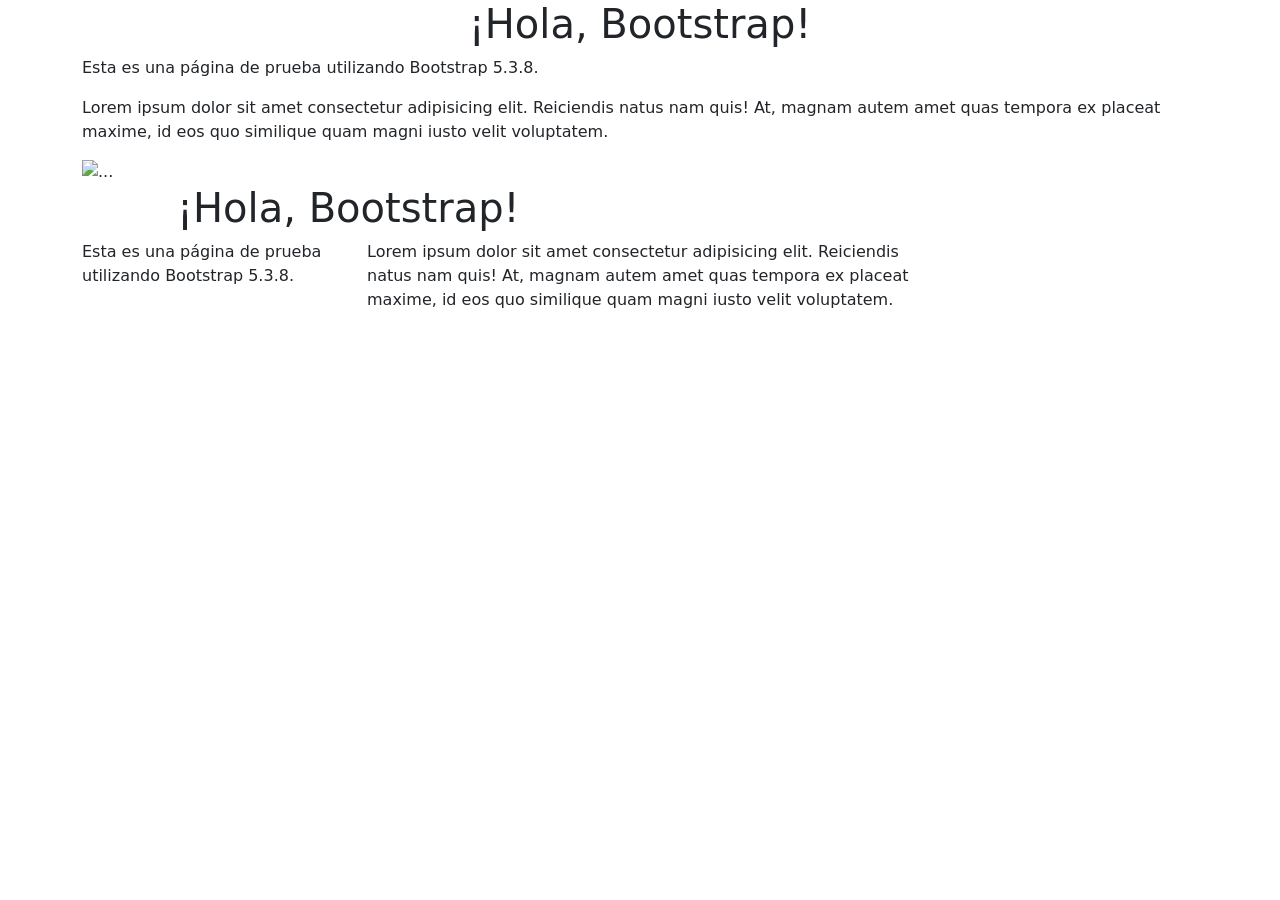
==== prueba.html @ 57a20c64 "ejemplo de slide imagen" ====
<!DOCTYPE html>
<html lang="es">

<head>
    <meta charset="UTF-8">
    <meta name="viewport" content="width=device-width, initial-scale=1.0">
    <link href="https://cdn.jsdelivr.net/npm/bootstrap@5.3.8/dist/css/bootstrap.min.css" rel="stylesheet"
        integrity="sha384-sRIl4kxILFvY47J16cr9ZwB07vP4J8+LH7qKQnuqkuIAvNWLzeN8tE5YBujZqJLB" crossorigin="anonymous">
    <title>Prueba Bootstrap</title>
</head>

<body>
    <div class="container">
        <h1 class="text-center">¡Hola, Bootstrap!</h1>
        <p>Esta es una página de prueba utilizando Bootstrap 5.3.8.</p>
        <p>Lorem ipsum dolor sit amet consectetur adipisicing elit. Reiciendis natus nam quis! At, magnam autem amet
            quas tempora ex placeat maxime, id eos quo similique quam magni iusto velit voluptatem.</p>
    </div>
    <div class="container">
        <div class="row">
            <div class="col">
                <div id="carouselExample" class="carousel slide">
                    <div class="carousel-inner">
                        <div class="carousel-item active">
                            <img src="https://static.nationalgeographicla.com/files/styles/image_3200/public/nationalgeographic_1468962.jpg" class="d-block w-100" alt="...">
                        </div>
                        <div class="carousel-item">
                            <img src="https://nupec.com/wp-content/uploads/2021/12/domestic-cat-EABDSUL-1024x779.jpg" class="d-block w-100" alt="...">
                        </div>
                        <div class="carousel-item">
                            <img src="https://i0.wp.com/puppis.blog/wp-content/uploads/2020/02/Particularidades-de-los-felinos.jpg" class="d-block w-100" alt="...">
                        </div>
                    </div>
                    <button class="carousel-control-prev" type="button" data-bs-target="#carouselExample"
                        data-bs-slide="prev">
                        <span class="carousel-control-prev-icon" aria-hidden="true"></span>
                        <span class="visually-hidden">Previous</span>
                    </button>
                    <button class="carousel-control-next" type="button" data-bs-target="#carouselExample"
                        data-bs-slide="next">
                        <span class="carousel-control-next-icon" aria-hidden="true"></span>
                        <span class="visually-hidden">Next</span>
                    </button>
                </div>
            </div>
            <button class="carousel-control-prev" type="button" data-bs-target="#carouselExample" data-bs-slide="prev">
                <span class="carousel-control-prev-icon" aria-hidden="true"></span>
                <span class="visually-hidden">Previous</span>
            </button>
            <button class="carousel-control-next" type="button" data-bs-target="#carouselExample" data-bs-slide="next">
                <span class="carousel-control-next-icon" aria-hidden="true"></span>
                <span class="visually-hidden">Next</span>
            </button>
        </div>
    </div>
    </div>
    </div>
    <div class="container">
        <div class="row">
            <div class="col-1">
            </div>
            <div class="col">
                <h1>¡Hola, Bootstrap!</h1>
            </div>
            <div class="col-2">
            </div>
        </div>
        <div class="row">
            <div class="col-3">
                <p>Esta es una página de prueba utilizando Bootstrap 5.3.8.</p>
            </div>
            <div class="col-6">
                <p>Lorem ipsum dolor sit amet consectetur adipisicing elit. Reiciendis natus nam quis! At, magnam autem
                    amet quas tempora ex placeat maxime, id eos quo similique quam magni iusto velit voluptatem.</p>
            </div>
        </div>
    </div>

    <script src="https://cdn.jsdelivr.net/npm/bootstrap@5.3.8/dist/js/bootstrap.bundle.min.js"
        integrity="sha384-FKyoEForCGlyvwx9Hj09JcYn3nv7wiPVlz7YYwJrWVcXK/BmnVDxM+D2scQbITxI"
        crossorigin="anonymous"></script>
</body>

</html>
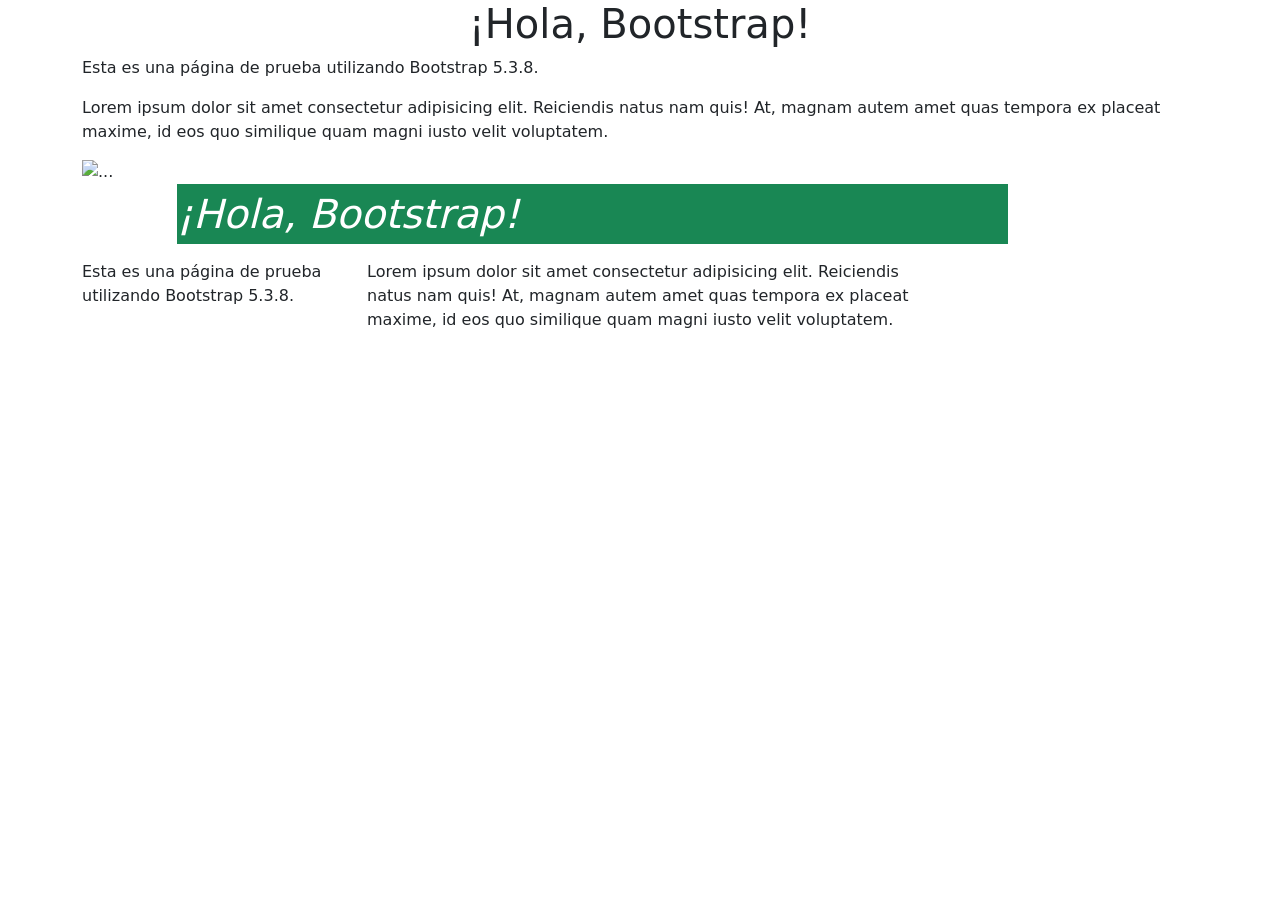
==== commit cfdaa7b6: "cambios en bootstrap" ====
--- a/prueba.html
+++ b/prueba.html
@@ -60,7 +60,7 @@
             <div class="col-1">
             </div>
             <div class="col">
-                <h1>¡Hola, Bootstrap!</h1>
+                <p class="text-bg-success fs-1 fst-italic">¡Hola, Bootstrap!</p>
             </div>
             <div class="col-2">
             </div>
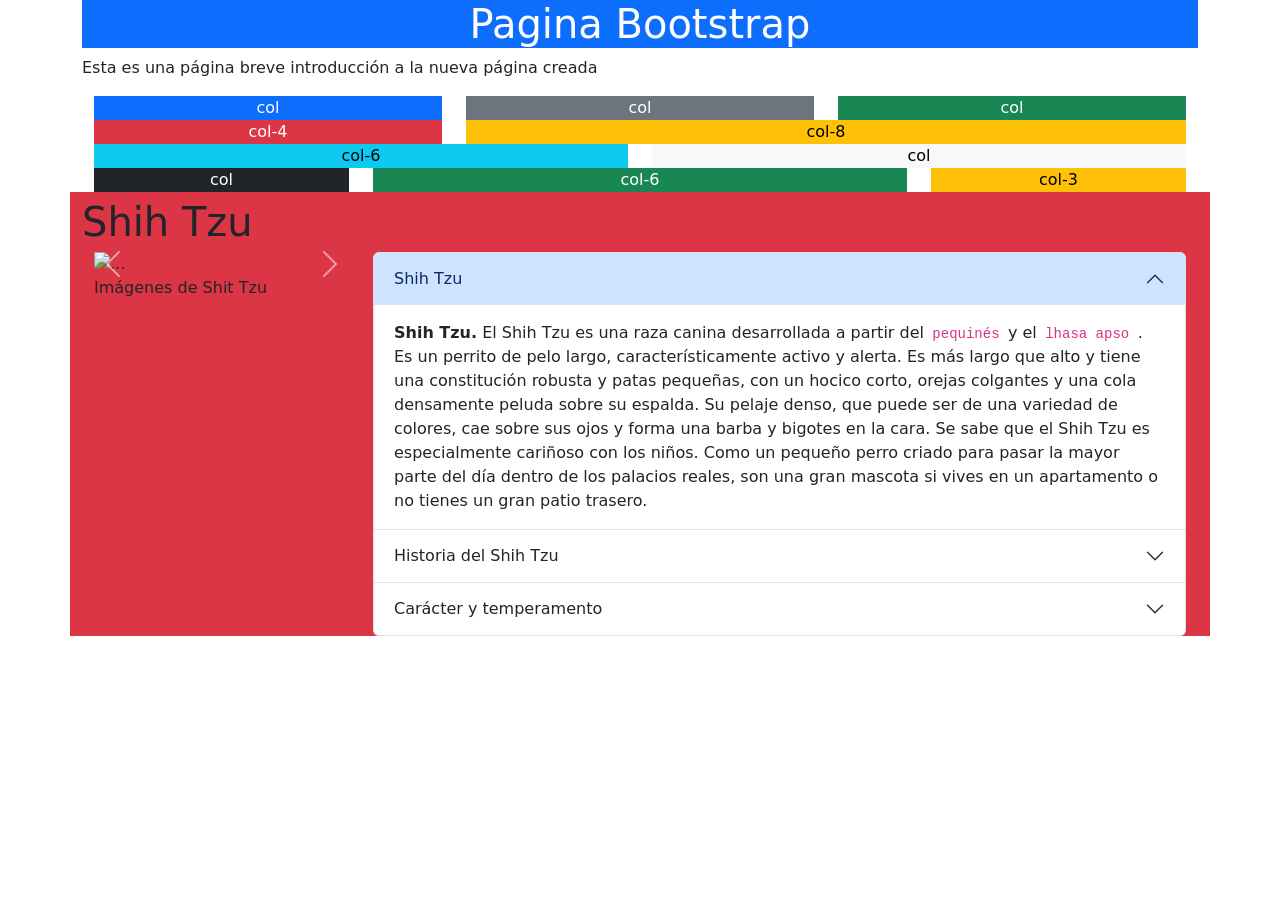
==== commit 2588ecfe: "cambio drastico" ====
--- a/prueba.html
+++ b/prueba.html
@@ -6,77 +6,182 @@
     <meta name="viewport" content="width=device-width, initial-scale=1.0">
     <link href="https://cdn.jsdelivr.net/npm/bootstrap@5.3.8/dist/css/bootstrap.min.css" rel="stylesheet"
         integrity="sha384-sRIl4kxILFvY47J16cr9ZwB07vP4J8+LH7qKQnuqkuIAvNWLzeN8tE5YBujZqJLB" crossorigin="anonymous">
-    <title>Prueba Bootstrap</title>
+    <title>Página bootstrap</title>
 </head>
 
 <body>
     <div class="container">
-        <h1 class="text-center">¡Hola, Bootstrap!</h1>
-        <p>Esta es una página de prueba utilizando Bootstrap 5.3.8.</p>
-        <p>Lorem ipsum dolor sit amet consectetur adipisicing elit. Reiciendis natus nam quis! At, magnam autem amet
-            quas tempora ex placeat maxime, id eos quo similique quam magni iusto velit voluptatem.</p>
+        <h1 class="text-center">
+            <div class="text-bg-primary">Pagina Bootstrap</div>
+        </h1>
+        <p>Esta es una página breve introducción a la nueva página creada</p>
+        <div class="container text-center">
+            <div class="row">
+                <div class="col">
+                    <div class="text-bg-primary">col</div>
+                </div>
+                <div class="col">
+                    <div class="text-bg-secondary">col</div>
+                </div>
+                <div class="col">
+                    <div class="text-bg-success">col</div>
+                </div>
+            </div>
+            <div class="row">
+                <div class="col-4">
+                    <div class="text-bg-danger">col-4</div>
+                </div>
+                <div class="col-8">
+                    <div class="text-bg-warning">col-8</div>
+                </div>
+            </div>
+            <div class="row">
+                <div class="col-6">
+                    <div class="text-bg-info">col-6</div>
+                </div>
+                <div class="col">
+                    <div class="text-bg-light">col</div>
+                </div>
+            </div>
+            <div class="row">
+                <div class="col-3">
+                    <div class="text-bg-dark">col</div>
+                </div>
+                <div class="col-6">
+                    <div class="text-bg-success">col-6</div>
+                </div>
+                <div class="col-3">
+                    <div class="text-bg-warning">col-3</div>
+                </div>
+            </div>
+        </div>
     </div>
-    <div class="container">
+    <div class="container bg-danger">
         <div class="row">
-            <div class="col">
-                <div id="carouselExample" class="carousel slide">
-                    <div class="carousel-inner">
-                        <div class="carousel-item active">
-                            <img src="https://static.nationalgeographicla.com/files/styles/image_3200/public/nationalgeographic_1468962.jpg" class="d-block w-100" alt="...">
+            <div class="col fs-1">
+                Shih Tzu
+            </div>
+        </div>
+        <div class="container">
+            <div class="row">
+                <div class="col-3">
+                    <div id="carouselExample" class="carousel slide">
+                        <div class="carousel-inner">
+                            <div class="carousel-item active">
+                                <img src="https://cdn.shopify.com/s/files/1/0549/1638/2879/files/18_21a34aca-aafd-4e07-b85a-9ef4f5d06345.jpg?"
+                                    class="d-block w-100" alt="...">
+                            </div>
+                            <div class="carousel-item">
+                                <img src="https://static.wikia.nocookie.net/grupo-tecnicas-estadistica/images/f/ff/Shih-tzu-dog-girl-photo.jpg"
+                                    class="d-block w-100" alt="...">
+                            </div>
+                            <div class="carousel-item">
+                                <img src="https://cdn.nubika.es/wp-content/uploads/2020/12/como-cuidar-el-pelo-de-un-shih-tzu.jpg"
+                                    class="d-block w-100" alt="...">
+                            </div>
                         </div>
-                        <div class="carousel-item">
-                            <img src="https://nupec.com/wp-content/uploads/2021/12/domestic-cat-EABDSUL-1024x779.jpg" class="d-block w-100" alt="...">
+                        <button class="carousel-control-prev" type="button" data-bs-target="#carouselExample"
+                            data-bs-slide="prev">
+                            <span class="carousel-control-prev-icon" aria-hidden="true"></span>
+                            <span class="visually-hidden">Previous</span>
+                        </button>
+                        <button class="carousel-control-next" type="button" data-bs-target="#carouselExample"
+                            data-bs-slide="next">
+                            <span class="carousel-control-next-icon" aria-hidden="true"></span>
+                            <span class="visually-hidden">Next</span>
+                        </button>
+                    </div>
+                    <p>Imágenes de Shit Tzu</p>
+                </div>
+                <div class="col-9">
+                    <div class="accordion" id="accordionExample">
+                        <div class="accordion-item">
+                            <h2 class="accordion-header">
+                                <button class="accordion-button" type="button" data-bs-toggle="collapse"
+                                    data-bs-target="#collapseOne" aria-expanded="true" aria-controls="collapseOne">
+                                    Shih Tzu
+                                </button>
+                            </h2>
+                            <div id="collapseOne" class="accordion-collapse collapse show"
+                                data-bs-parent="#accordionExample">
+                                <div class="accordion-body">
+                                    <strong>Shih Tzu.</strong> El Shih Tzu es una raza canina desarrollada a partir
+                                    del<code> pequinés </code> y el<code> lhasa apso </code>. Es un perrito de pelo
+                                    largo, característicamente activo y alerta. Es más largo que alto y tiene una
+                                    constitución robusta y patas pequeñas, con un hocico corto, orejas colgantes y
+                                    una
+                                    cola densamente peluda sobre su espalda. Su pelaje denso, que puede ser de una
+                                    variedad de colores, cae sobre sus ojos y forma una barba y bigotes en la cara.
+                                    Se
+                                    sabe que el Shih Tzu es especialmente cariñoso con los niños. Como un pequeño
+                                    perro
+                                    criado para pasar la mayor parte del día dentro de los palacios reales, son una
+                                    gran
+                                    mascota si vives en un apartamento o no tienes un gran patio trasero.
+                                </div>
+                            </div>
                         </div>
-                        <div class="carousel-item">
-                            <img src="https://i0.wp.com/puppis.blog/wp-content/uploads/2020/02/Particularidades-de-los-felinos.jpg" class="d-block w-100" alt="...">
+                        <div class="accordion-item">
+                            <h2 class="accordion-header">
+                                <button class="accordion-button collapsed" type="button" data-bs-toggle="collapse"
+                                    data-bs-target="#collapseTwo" aria-expanded="false" aria-controls="collapseTwo">
+                                    Historia del Shih Tzu
+                                </button>
+                            </h2>
+                            <div id="collapseTwo" class="accordion-collapse collapse"
+                                data-bs-parent="#accordionExample">
+                                <div class="accordion-body">
+                                    <strong>Historia del Shih Tzu.</strong> Shih Tzu, significa león, pero no hay
+                                    nada
+                                    feroz en este perro de raza pequeña. En la creencia budista existe una
+                                    asociación
+                                    entre el león y su Deidad; por lo tanto, los perros fueron criados en la corte
+                                    durante la dinastía Ming. Hace siglos, los criadores imperiales en el palacio
+                                    del
+                                    emperador desarrollaron esta raza a partir de perros tibetanos de cría
+                                    selectiva. Es
+                                    muy probable que los Shih Tzu sean el resultado de cruzas entre dos razas
+                                    <code>chino-tibetanas.</code> aún más antiguas: el lhaso apso y el pequinés.
+                                    Durante
+                                    cientos de años, los Shih Tzu disfrutaron de una vida lujosa como compañeros de
+                                    los
+                                    emperadores y sus familias. Se cuenta que los emperadores premiaban
+                                    generosamente a
+                                    los criadores que producían los perros más hermosos y afectuosos.
+                                </div>
+                            </div>
+                        </div>
+                        <div class="accordion-item">
+                            <h2 class="accordion-header">
+                                <button class="accordion-button collapsed" type="button" data-bs-toggle="collapse"
+                                    data-bs-target="#collapseThree" aria-expanded="false" aria-controls="collapseThree">
+                                    Carácter y temperamento
+                                </button>
+                            </h2>
+                            <div id="collapseThree" class="accordion-collapse collapse"
+                                data-bs-parent="#accordionExample">
+                                <div class="accordion-body">
+                                    <strong>Carácter y temperamento.</strong> Shih Tzu se ha ganado su lugar como
+                                    uno de
+                                    los perros de juguete más populares del mundo. Generalmente es extrovertido y
+                                    juguetón, de fácil transición. De compañero de juegos a compañero de sofá. Los
+                                    Shih
+                                    Tzu son conocidos por ser perros alegres, amigables y cariñosos. Son excelentes
+                                    compañeros y se llevan bien con personas de todas las edades, incluidos niños y
+                                    ancianos. Les encanta estar cerca de sus dueños y son perros de compañía leales.
+                                    Sin
+                                    embargo, ten en cuenta que algunos pueden mostrar cierta terquedad durante el
+                                    entrenamiento.
+                                </div>
+                            </div>
                         </div>
                     </div>
-                    <button class="carousel-control-prev" type="button" data-bs-target="#carouselExample"
-                        data-bs-slide="prev">
-                        <span class="carousel-control-prev-icon" aria-hidden="true"></span>
-                        <span class="visually-hidden">Previous</span>
-                    </button>
-                    <button class="carousel-control-next" type="button" data-bs-target="#carouselExample"
-                        data-bs-slide="next">
-                        <span class="carousel-control-next-icon" aria-hidden="true"></span>
-                        <span class="visually-hidden">Next</span>
-                    </button>
                 </div>
-            </div>
-            <button class="carousel-control-prev" type="button" data-bs-target="#carouselExample" data-bs-slide="prev">
-                <span class="carousel-control-prev-icon" aria-hidden="true"></span>
-                <span class="visually-hidden">Previous</span>
-            </button>
-            <button class="carousel-control-next" type="button" data-bs-target="#carouselExample" data-bs-slide="next">
-                <span class="carousel-control-next-icon" aria-hidden="true"></span>
-                <span class="visually-hidden">Next</span>
-            </button>
-        </div>
-    </div>
-    </div>
-    </div>
-    <div class="container">
-        <div class="row">
-            <div class="col-1">
-            </div>
-            <div class="col">
-                <p class="text-bg-success fs-1 fst-italic">¡Hola, Bootstrap!</p>
-            </div>
-            <div class="col-2">
-            </div>
-        </div>
-        <div class="row">
-            <div class="col-3">
-                <p>Esta es una página de prueba utilizando Bootstrap 5.3.8.</p>
-            </div>
-            <div class="col-6">
-                <p>Lorem ipsum dolor sit amet consectetur adipisicing elit. Reiciendis natus nam quis! At, magnam autem
-                    amet quas tempora ex placeat maxime, id eos quo similique quam magni iusto velit voluptatem.</p>
             </div>
         </div>
     </div>
 
-    <script src="https://cdn.jsdelivr.net/npm/bootstrap@5.3.8/dist/js/bootstrap.bundle.min.js"
+     <script src="https://cdn.jsdelivr.net/npm/bootstrap@5.3.8/dist/js/bootstrap.bundle.min.js"
         integrity="sha384-FKyoEForCGlyvwx9Hj09JcYn3nv7wiPVlz7YYwJrWVcXK/BmnVDxM+D2scQbITxI"
         crossorigin="anonymous"></script>
 </body>
